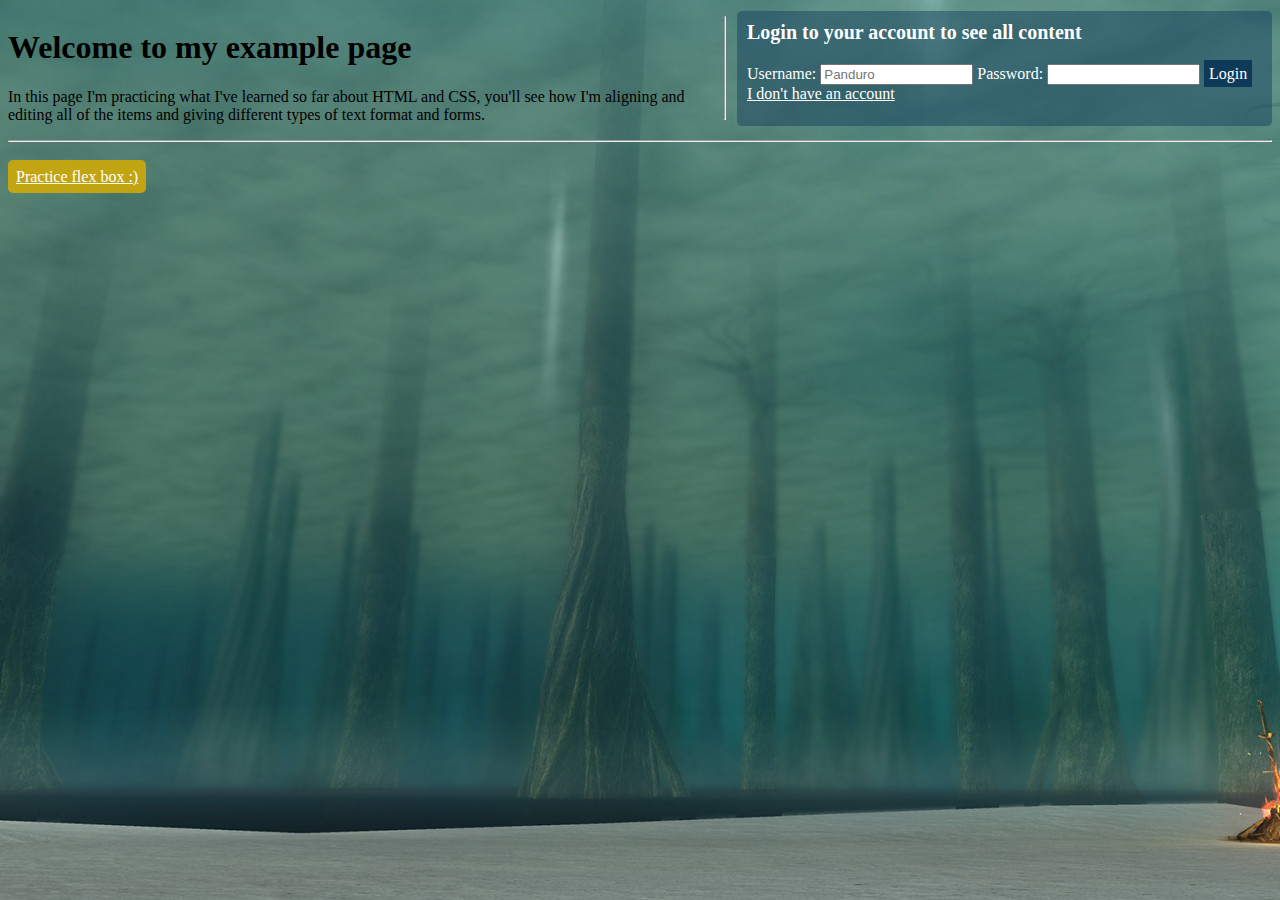
==== Prueba4Login/index.html @ 1c4c810f "renamed folders" ====
<!DOCTYPE html>
<html lang="en">
    <meta charset="UTF-8">
    <meta http-equiv="X-UA-Compatible" content="IE=edge">
    <meta name="viewport" content="width=device-width, initial-scale=1.0">
    <title>Learning CSS Flex box</title>
    <link rel="icon" href="images/screenicon.jfif" type="image/x-icon">
    <link rel="stylesheet" href="style.css" type="text/css">

</head>
<body id="skeleton">
    <div class="upperbar">
        <div class="maintitle">
            <h1>Welcome to my example page</h1>
            <p>In this page I'm practicing what I've learned so far about HTML and CSS, you'll see how I'm aligning and editing all of the items and giving different types of text format and forms.</p>
        </div>
        <hr>
        <div class="login">
            <form autocomplete="off">
                <p class="logintitle"><b>Login to your account to see all content</b></p>
                <label for="username" >Username:</label>
                <input type="text" id="username" name="username" placeholder="Panduro" size="16">
                <label for="password">Password:</label>
                <input type="password" id="password" name="password" size="16">
                <a href="#" class="loginbutton">Login</a> <br>
                <a href="#" class="noaccount">I don't have an account</a>
            </form>
        </div>
    </div> 
    <hr> <br>

    <a href="pages/boxes.html" target="_self" class="boxesbutton">Practice flex box :)</a>
</body>

</html>
---- Prueba4Login/style.css ----
#skeleton{
    background-image: url(images/10m.jpg)  
}

.upperbar{
    display: flex;
    flex-wrap:wrap;
    flex-direction: row;
    justify-content: space-between;
    height: 120px;
    padding-bottom: 4px;
}

.maintitle{
    color:black;
    align-items: center;
    height: 115px;
    width: 715px;
}

.login{
    display: flex;
    flex-wrap:nowrap;
    flex-direction: row;
    background-color: rgba(14, 58, 90, 0.44);
    margin-left: 10px;
    padding: 0px 0px 0px 10px;
    height: 115px;
    width: 525px;
    border-radius: 5px;
    color: white;
    align-self: center;                                                                                        
}

.logintitle{
    font-size: 20px;
    margin-top: 10px;
}



.noaccount:link, .noaccount:visited{
    color: white;
}
.noaccount:hover, .noaccount:active{
    color: gray;
}



.loginbutton:link, .loginbutton:visited{
    color: white;
    background-color: rgba(14, 58, 90, 1);
    padding: 5px; 
    text-decoration: none;

}
.loginbutton:hover{
    color: white;
    background-color: rgba(14, 58, 144, 1);
    padding: 5px; 
    text-decoration: none;
    border-radius: 10px;
}        

.boxesbutton:link{
    color: white;
    background-color: rgba(214, 172, 0, 0.84);
    padding: 8px;
    border-radius: 5px;
}
.boxesbutton:visited{
    color: rgba(79, 73, 76, 0.74);
    background-color: rgba(214, 172, 0, 0.84);
    padding: 8px;
    border-radius: 5px;  
}
.boxesbutton:active{
    color: rgba(79, 73, 76, 0.74);
    background-color: rgba(214, 172, 83, 0.69);
    padding: 8px;
    border-radius: 5px;  
}


/*_____________________________BOXES SKELETON__________________________________________*/
#boxesk {
    background: url("images/pisonegro.jfif");
}

#boxesk > h1{
    color:white
}

#boxesk > h2{
    color:white
}

#boxesk > p{
    color:white;
    margin: 3px;
}


.numberbox{
    color:black;
    background-color: white;
    text-align: center;
    width: 150px;
    padding: 50px 0px;
    font-size: 20px;
    margin: 5px;
}


.box1 {
    display:flex;
    background-color: rgba(116, 47, 20, 1);
    margin-top: 25px;
    padding: 10px;
    height: 650px;
    align-content: start;
    align-items: space-between;
    justify-content: center;
    flex-flow: row wrap;
    }

.box2 {
    display:flex;
    background-color: rgba(116, 47, 20, 1);
    margin-top: 25px;
    height: 150px;
    flex-flow: row;
    justify-content: space-around;
    }

.box3 {
    display:flex;
    background-color: rgba(116, 47, 20, 1);
    margin-top: 25px;
    padding: 10px;
    height: 650px;
    flex-flow: row wrap;
    align-content: space-around;
    align-items: center;
    justify-content: start;

}
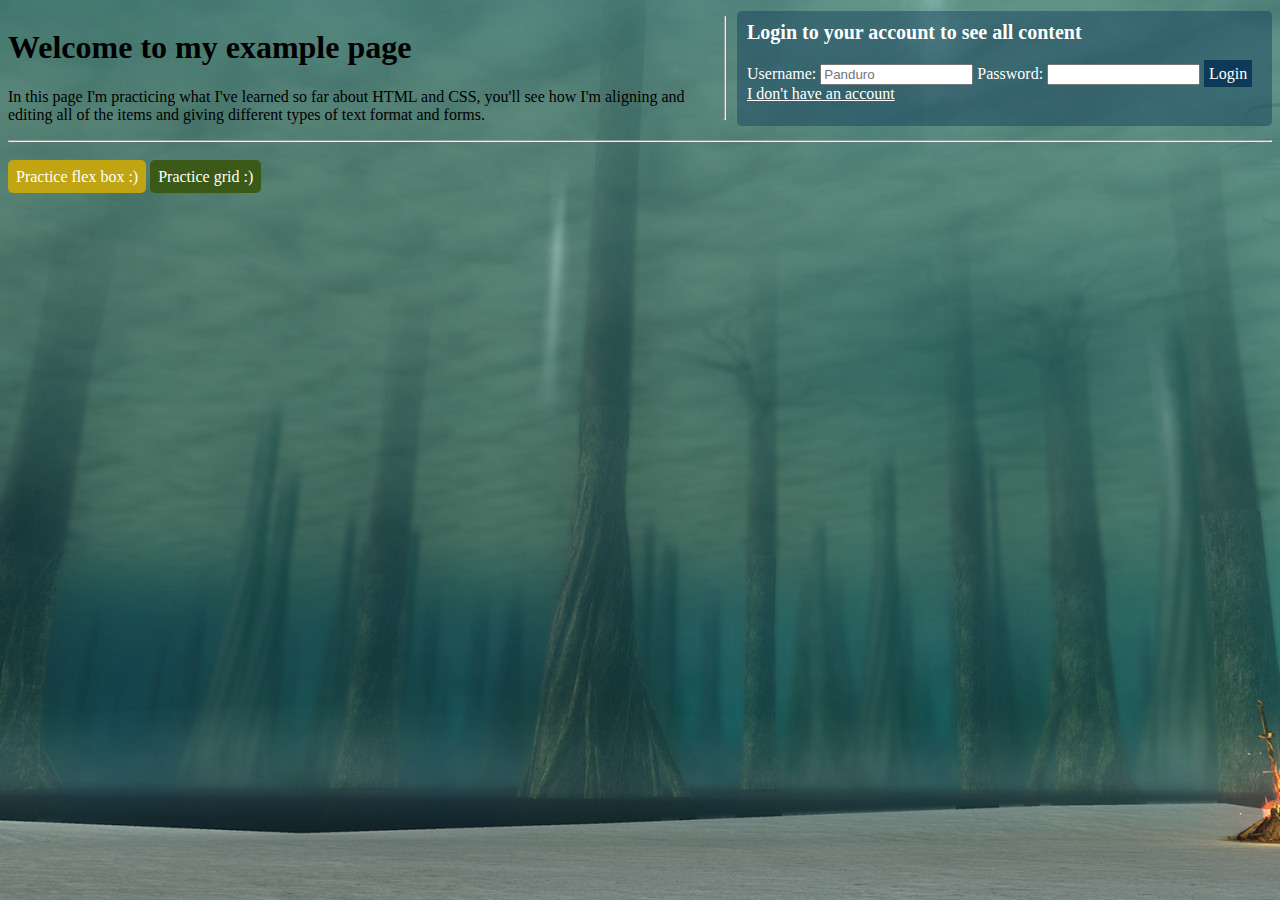
==== commit 3cd0a17e: "added grid page" ====
--- a/Prueba4Login/index.html
+++ b/Prueba4Login/index.html
@@ -29,7 +29,8 @@
     </div> 
     <hr> <br>
 
-    <a href="pages/boxes.html" target="_self" class="boxesbutton">Practice flex box :)</a>
+    <a href="pages/boxes.html" target="_blank" class="boxesbutton">Practice flex box :)</a>
+    <a href="pages/grid.html" target="_blank" class="gridbutton">Practice grid :)</a>
 </body>
 
 </html>--- a/Prueba4Login/style.css
+++ b/Prueba4Login/style.css
@@ -68,18 +68,42 @@
     background-color: rgba(214, 172, 0, 0.84);
     padding: 8px;
     border-radius: 5px;
+    text-decoration: none;
 }
 .boxesbutton:visited{
     color: rgba(79, 73, 76, 0.74);
     background-color: rgba(214, 172, 0, 0.84);
     padding: 8px;
     border-radius: 5px;  
+    text-decoration: none;
 }
 .boxesbutton:active{
     color: rgba(79, 73, 76, 0.74);
     background-color: rgba(214, 172, 83, 0.69);
     padding: 8px;
     border-radius: 5px;  
+    text-decoration: none;
+}
+.gridbutton:link{
+    color: white;
+    background-color: rgba(58, 87, 18, 0.95);
+    padding: 8px;
+    border-radius: 5px;
+    text-decoration: none;
+}
+.gridbutton:visited{
+    color: white;
+    background-color: rgba(58, 87, 18, 0.8);
+    padding: 8px;
+    border-radius: 5px;  
+    text-decoration: none;
+}
+.gridbutton:active{
+    color: white;
+    background-color: rgba(105, 133, 114, 0.88);
+    padding: 8px;
+    border-radius: 5px;  
+    text-decoration: none;
 }
 
 
@@ -101,17 +125,10 @@
     margin: 3px;
 }
 
-
-.numberbox{
-    color:black;
-    background-color: white;
-    text-align: center;
-    width: 150px;
-    padding: 50px 0px;
-    font-size: 20px;
-    margin: 5px;
-}
-
+#boxesk > dl{
+    color:white;
+    margin: 3px;
+}
 
 .box1 {
     display:flex;
@@ -125,6 +142,16 @@
     flex-flow: row wrap;
     }
 
+    .box1 > div {
+        color:black;
+        background-color: white;
+        text-align: center;
+        width: 150px;
+        line-height: 130px;
+        font-size: 20px;
+        margin: 5px;
+    }
+
 .box2 {
     display:flex;
     background-color: rgba(116, 47, 20, 1);
@@ -139,10 +166,53 @@
     background-color: rgba(116, 47, 20, 1);
     margin-top: 25px;
     padding: 10px;
-    height: 650px;
+    height: 675px;
     flex-flow: row wrap;
-    align-content: space-around;
-    align-items: center;
-    justify-content: start;
-
-}
+    align-content: space-between;
+    align-items: start;
+    justify-content: space-between;
+}
+
+.box3 > div {
+    color:black;
+    background-color: white;
+    text-align: center;
+    width: 150px;
+    line-height: 130px;
+    font-size: 20px;
+    margin: 5px;
+}
+
+/*_________________________________GRID SKELETON______________________________________*/
+
+#grid-skeleton {
+    background: url(images/fondohojas.jpg)
+}
+
+#grid-skeleton > p {
+    margin: 1px;
+}
+
+.grid-container-1 {
+    background-color: rgba(92, 130, 5, 0.79);
+    display: grid;
+    padding: 10px;
+    border-radius: 5px;
+    grid-template-columns: 150px 150px 150px 150px;
+    justify-content: space-evenly;
+    gap: 10px;
+}
+
+.grid-container-1 > div {
+    background-color: rgba(222, 227, 211, 100);
+    padding: 40px 0px;
+    border: 1px solid black;
+    font-size: 20px;
+    text-align: center;
+}
+
+.grid-box-1 {
+    /*grid-area: 1 / 2 / 4 / 4*/
+}
+
+
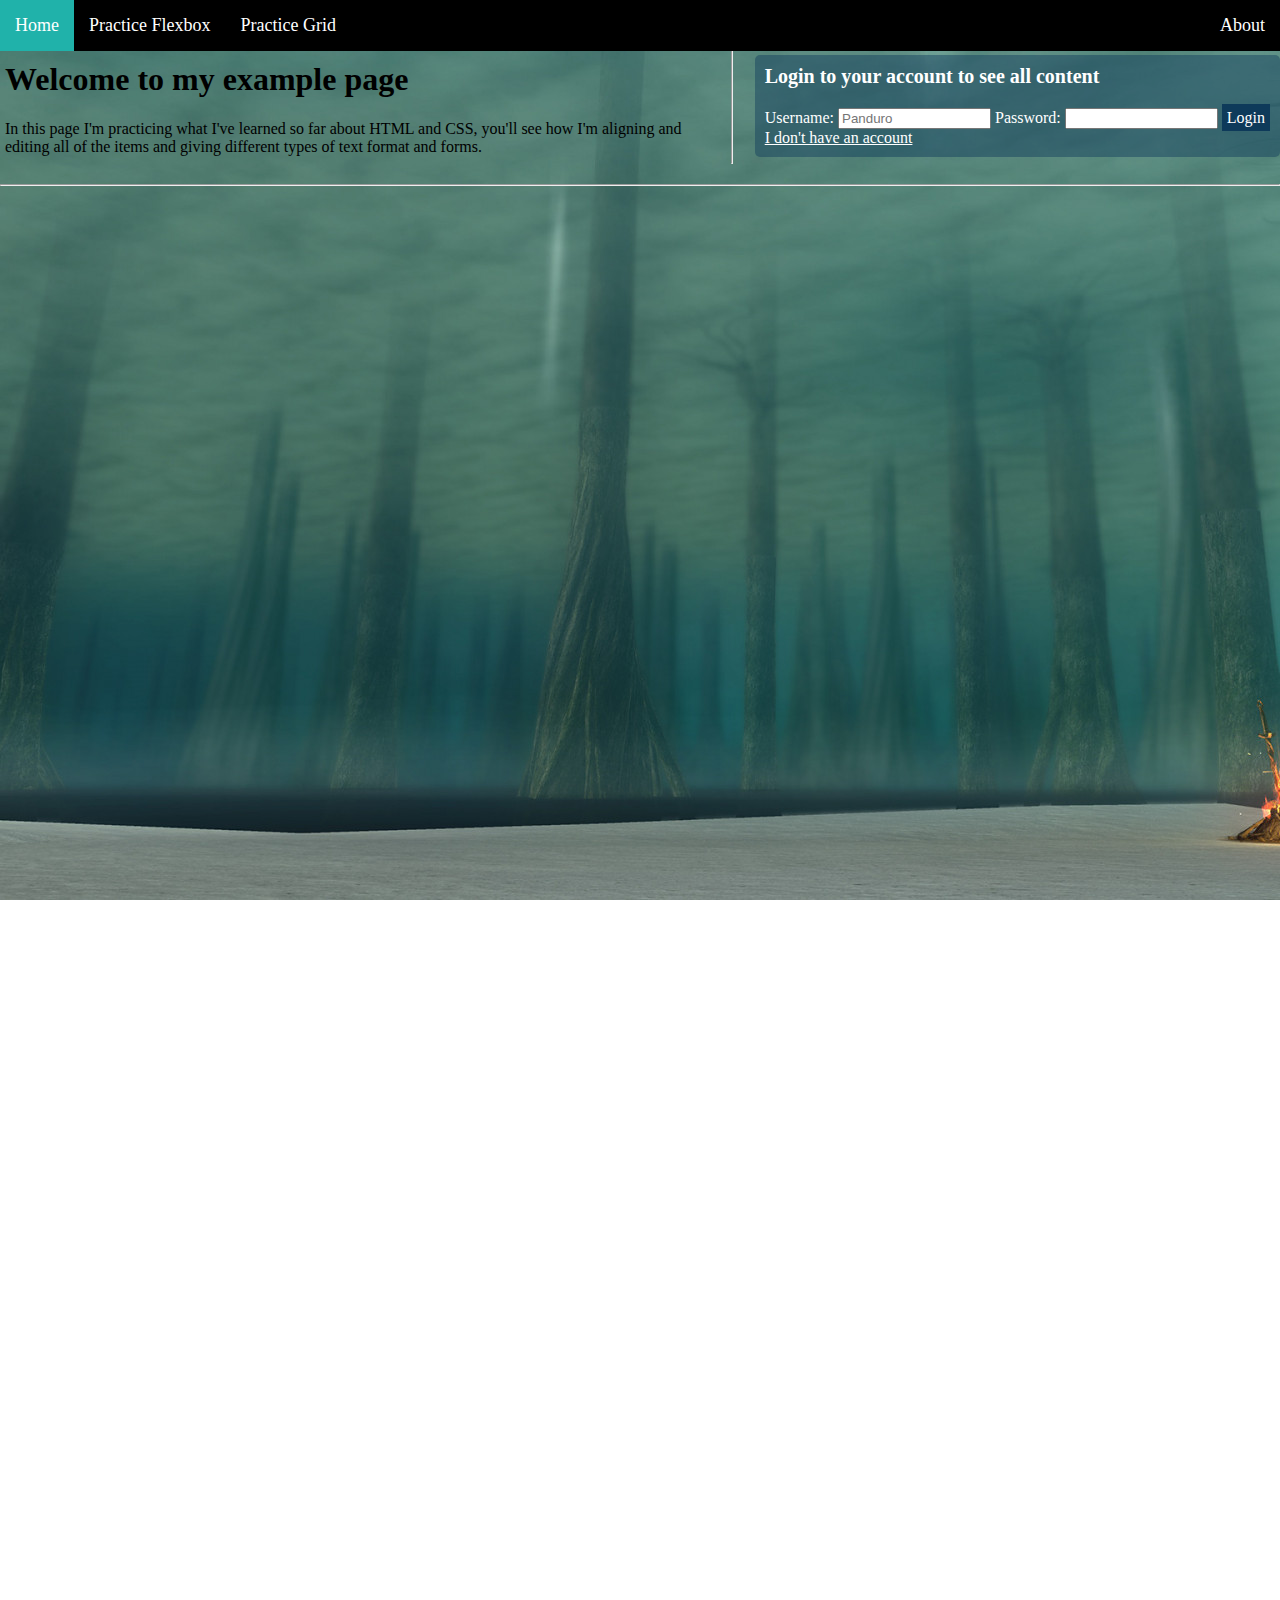
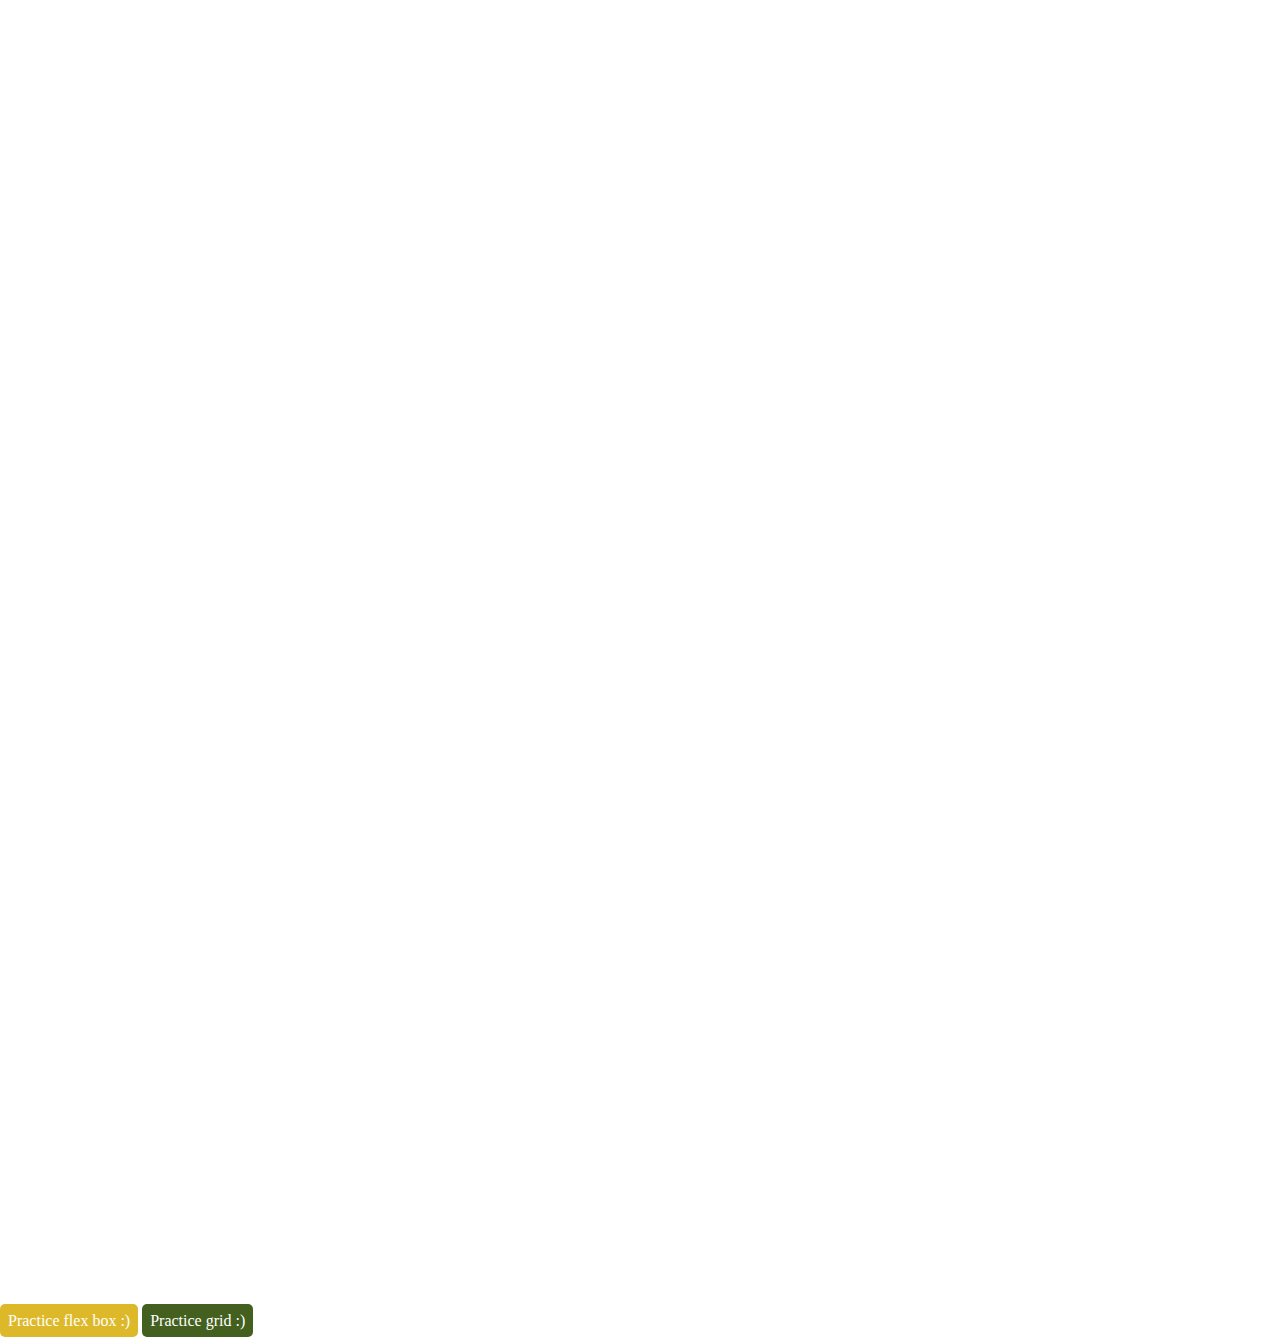
==== commit 6460076e: "Added fixed upper bar" ====
--- a/Prueba4Login/index.html
+++ b/Prueba4Login/index.html
@@ -9,7 +9,16 @@
 
 </head>
 <body id="skeleton">
-    <div class="upperbar">
+    <div class="mainmenu">
+        <div><a href="#" style="background-color: lightseagreen;" class="active">Home</a></div>
+        <div><a href="pages/boxes.html">Practice Flexbox</a></div>
+        <div><a href="pages/grid.html">Practice Grid</a></div>
+        <div><a href="https://www.facebook.com" style="position: absolute; right: 0;">About</a></div>
+    </div>
+
+    </ul>
+
+    <div id="upperbar">
         <div class="maintitle">
             <h1>Welcome to my example page</h1>
             <p>In this page I'm practicing what I've learned so far about HTML and CSS, you'll see how I'm aligning and editing all of the items and giving different types of text format and forms.</p>
@@ -29,6 +38,9 @@
     </div> 
     <hr> <br>
 
+    <br><br><br><br><br><br><br><br><br><br><br><br><br><br><br><br><br><br><br><br><br><br><br><br><br><br><br><br><br><br><br><br><br><br><br><br><br><br><br><br><br><br><br><br><br><br><br><br><br><br><br><br><br><br><br><br><br><br><br><br><br><br><br><br><br><br><br><br><br><br><br><br><br><br><br><br><br><br><br><br><br><br><br><br><br><br><br><br><br><br><br><br><br><br><br><br><br><br><br><br><br><br><br><br><br><br><br><br><br><br><br><br><br><br><br><br><br><br><br><br><br><br><br><br><br><br><br><br><br><br><br><br><br><br><br><br><br><br><br><br><br><br><br><br><br><br><br><br><br><br>
+
+
     <a href="pages/boxes.html" target="_blank" class="boxesbutton">Practice flex box :)</a>
     <a href="pages/grid.html" target="_blank" class="gridbutton">Practice grid :)</a>
 </body>
--- a/Prueba4Login/style.css
+++ b/Prueba4Login/style.css
@@ -1,32 +1,69 @@
 #skeleton{
-    background-image: url(images/10m.jpg)  
-}
-
-.upperbar{
+    background-image: url(images/10m.jpg);
+    background-repeat: no-repeat;
+    background-size: cover;  
+    background-attachment: fixed;
+    margin: 0;
+}
+
+
+.mainmenu {
+    display: flex;
+    margin: 0;
+    justify-content: start;
+    flex-wrap: wrap;
+    background-color: black;
+    position: fixed;
+    top: 0;
+    width: 100%
+}
+
+.mainmenu div a {
+    display: block;
+    color: white;
+    font-size: 18px;
+    text-decoration: none;
+    background-color: black;
+    padding: 15px;
+}
+
+.mainmenu div a:hover   {
+    background-color: gray;
+}
+
+.active {
+    background-color: lightseagreen; /*ask cris about this*/
+}
+
+
+
+
+#upperbar{
     display: flex;
     flex-wrap:wrap;
     flex-direction: row;
     justify-content: space-between;
-    height: 120px;
+    height: 100%;
     padding-bottom: 4px;
+    padding-left: 5px;
+    padding-top: 40px;
 }
 
 .maintitle{
     color:black;
     align-items: center;
-    height: 115px;
+    height: 100%;
     width: 715px;
 }
 
 .login{
     display: flex;
-    flex-wrap:nowrap;
+    flex-wrap:wrap;
     flex-direction: row;
     background-color: rgba(14, 58, 90, 0.44);
     margin-left: 10px;
-    padding: 0px 0px 0px 10px;
-    height: 115px;
-    width: 525px;
+    padding: 0px 10px 10px 10px;
+    height: 100%;
     border-radius: 5px;
     color: white;
     align-self: center;                                                                                        
@@ -110,6 +147,10 @@
 /*_____________________________BOXES SKELETON__________________________________________*/
 #boxesk {
     background: url("images/pisonegro.jfif");
+    background-repeat: no-repeat;
+    background-size: cover;  
+    background-attachment: fixed;
+    margin: 0;
 }
 
 #boxesk > h1{
@@ -155,9 +196,9 @@
 .box2 {
     display:flex;
     background-color: rgba(116, 47, 20, 1);
-    margin-top: 25px;
-    height: 150px;
-    flex-flow: row;
+    margin: 5px 5px;
+    height: 100%;
+    flex-flow: row wrap;
     justify-content: space-around;
     }
 
@@ -166,12 +207,17 @@
     background-color: rgba(116, 47, 20, 1);
     margin-top: 25px;
     padding: 10px;
-    height: 675px;
+    height: 750px;
     flex-flow: row wrap;
-    align-content: space-between;
+    align-content: start;
     align-items: start;
-    justify-content: space-between;
-}
+    justify-content: start;
+}
+
+@media screen and (max-width: 480px) {
+    .box3 {height: 100%;}
+    
+  }
 
 .box3 > div {
     color:black;
@@ -186,7 +232,8 @@
 /*_________________________________GRID SKELETON______________________________________*/
 
 #grid-skeleton {
-    background: url(images/fondohojas.jpg)
+    background: url(images/fondohojas.jpg);
+    margin: 0;
 }
 
 #grid-skeleton > p {
@@ -199,6 +246,7 @@
     padding: 10px;
     border-radius: 5px;
     grid-template-columns: 150px 150px 150px 150px;
+    /*grid-template-columns: repeat(auto-fill, 186px);*/
     justify-content: space-evenly;
     gap: 10px;
 }
@@ -212,7 +260,7 @@
 }
 
 .grid-box-1 {
-    /*grid-area: 1 / 2 / 4 / 4*/
-}
-
-
+    grid-area: 1 / 2 / 4 / 4;
+}
+
+
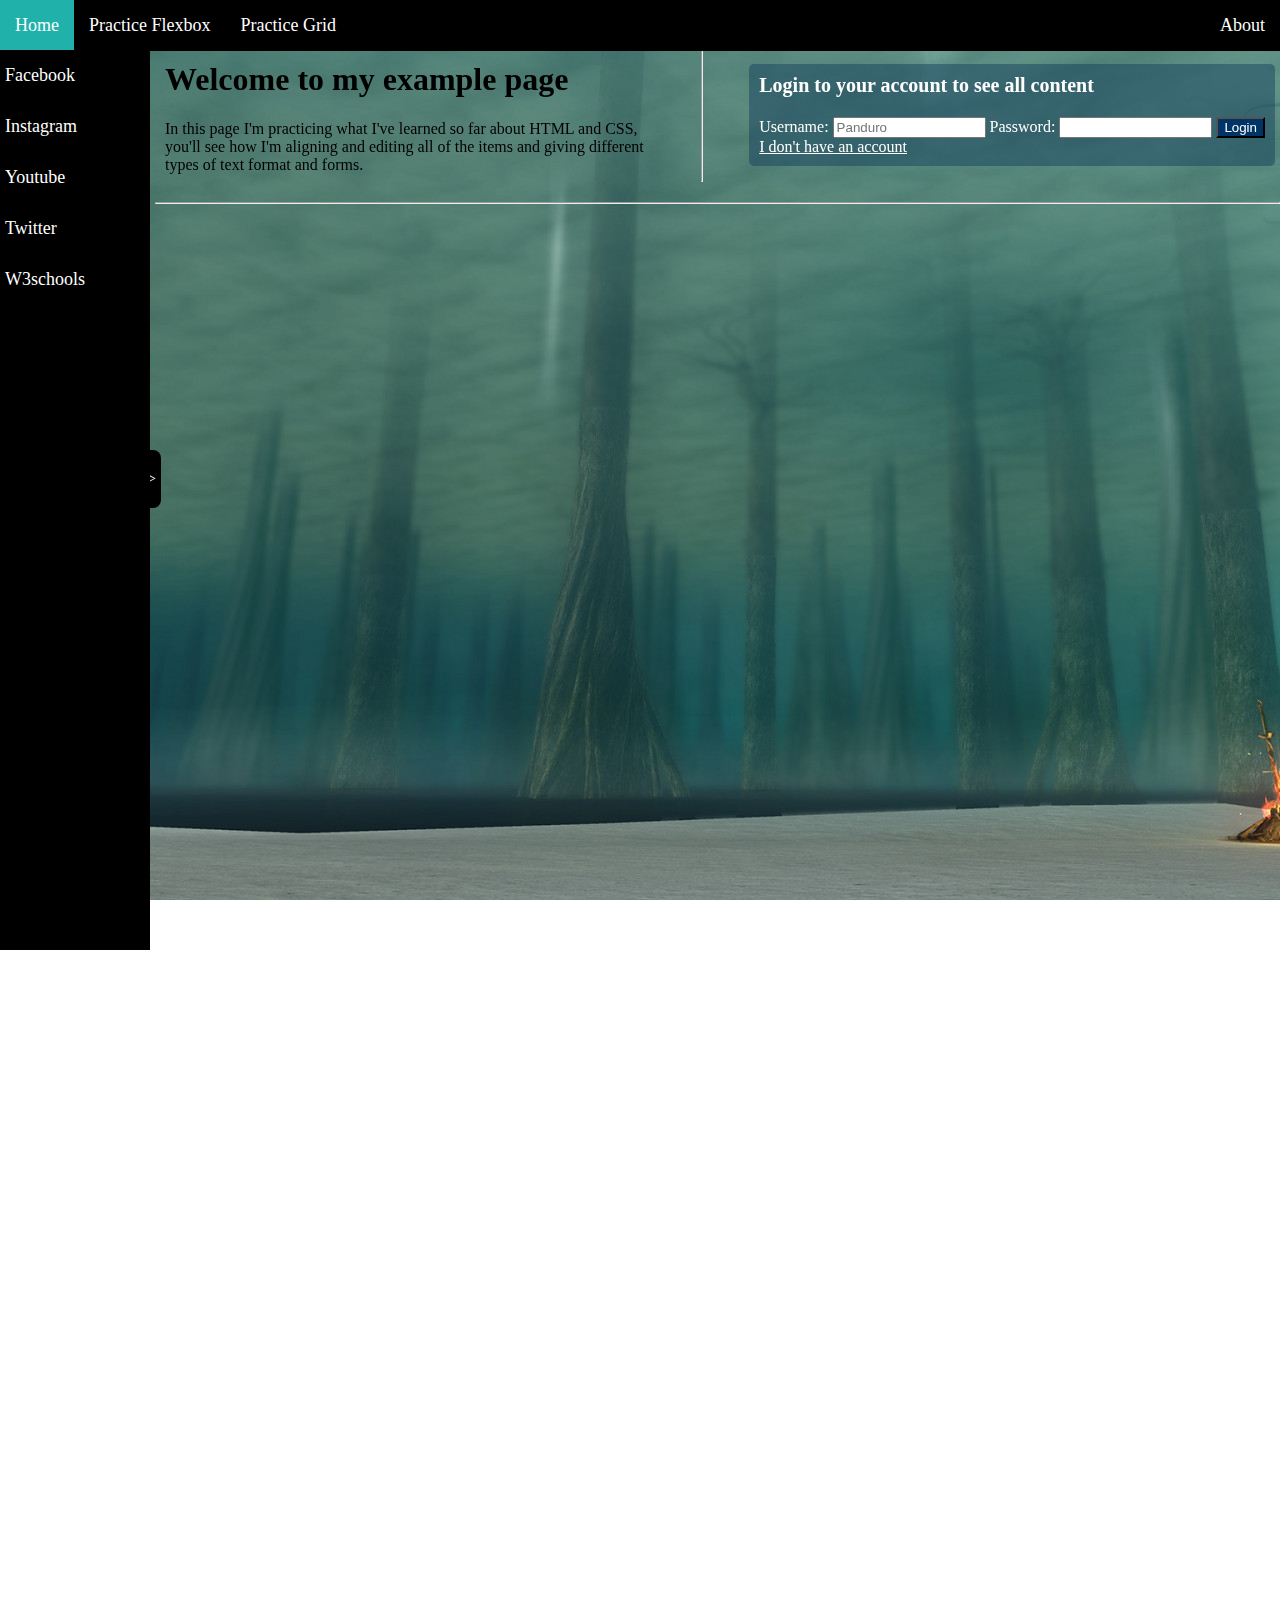
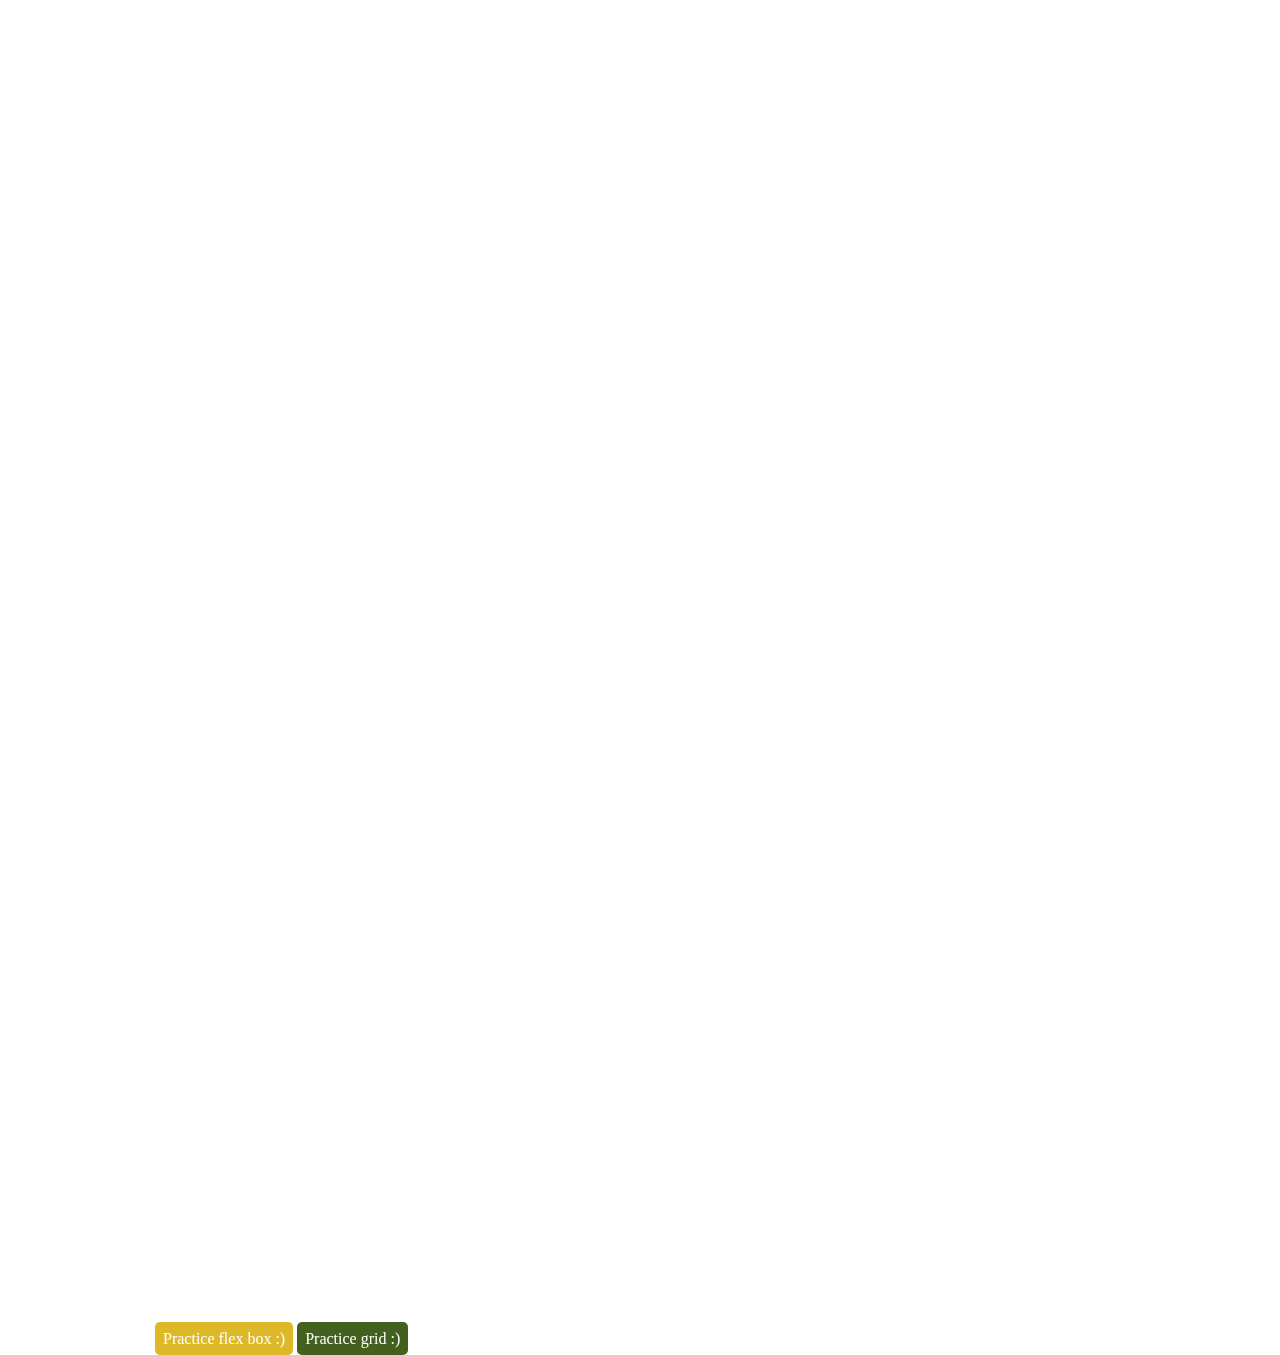
==== commit 82cae709: "Added left navigation bar" ====
--- a/Prueba4Login/index.html
+++ b/Prueba4Login/index.html
@@ -16,33 +16,47 @@
         <div><a href="https://www.facebook.com" style="position: absolute; right: 0;">About</a></div>
     </div>
 
+    <div class="leftmenu">
+        <div><a href="https://www.facebook.com">Facebook</a></div>
+        <div><a href="https://www.instagram.com">Instagram</a></div>
+        <div><a href="https://www.youtube.com">Youtube</a></div>
+        <div><a href="https://www.twitter.com">Twitter</a></div>
+        <div><a href="https://www.w3schools.com">W3schools</a></div>
+        </div>
+
+    <div class="socialbutton">></div>
+
     </ul>
 
-    <div id="upperbar">
-        <div class="maintitle">
-            <h1>Welcome to my example page</h1>
-            <p>In this page I'm practicing what I've learned so far about HTML and CSS, you'll see how I'm aligning and editing all of the items and giving different types of text format and forms.</p>
-        </div>
-        <hr>
-        <div class="login">
-            <form autocomplete="off">
-                <p class="logintitle"><b>Login to your account to see all content</b></p>
-                <label for="username" >Username:</label>
-                <input type="text" id="username" name="username" placeholder="Panduro" size="16">
-                <label for="password">Password:</label>
-                <input type="password" id="password" name="password" size="16">
-                <a href="#" class="loginbutton">Login</a> <br>
-                <a href="#" class="noaccount">I don't have an account</a>
-            </form>
-        </div>
-    </div> 
-    <hr> <br>
+    <div style="padding-left: 155px;">
+        <div id="upperbar">
+            <div class="maintitle">
+                <h1>Welcome to my example page</h1>
+                <p>In this page I'm practicing what I've learned so far about HTML and CSS, you'll see how I'm aligning and editing all of the items and giving different types of text format and forms.</p>
+            </div>
+            <hr>
 
-    <br><br><br><br><br><br><br><br><br><br><br><br><br><br><br><br><br><br><br><br><br><br><br><br><br><br><br><br><br><br><br><br><br><br><br><br><br><br><br><br><br><br><br><br><br><br><br><br><br><br><br><br><br><br><br><br><br><br><br><br><br><br><br><br><br><br><br><br><br><br><br><br><br><br><br><br><br><br><br><br><br><br><br><br><br><br><br><br><br><br><br><br><br><br><br><br><br><br><br><br><br><br><br><br><br><br><br><br><br><br><br><br><br><br><br><br><br><br><br><br><br><br><br><br><br><br><br><br><br><br><br><br><br><br><br><br><br><br><br><br><br><br><br><br><br><br><br><br><br><br>
+            <div class="login">
+                <form autocomplete="off">
+                    <p class="logintitle"><b>Login to your account to see all content</b></p>
+                    <label for="username" >Username:</label>
+                    <input type="text" id="username" name="username" placeholder="Panduro" size="16" required="required">
+                    <label for="password">Password:</label>
+                    <input type="password" id="password" name="password" size="16" required="required">
+                    <!--<a href="pages/boxes.html" class="loginbutton">Login</a>-->
+                    <input type="submit" value="Login" style="background-color:rgb(0, 51, 102); color: white;"> <br>
+                    <a href="#" class="noaccount">I don't have an account</a>
+                </form>
+            </div>
+        </div> 
+        <hr> <br>
+
+        <br><br><br><br><br><br><br><br><br><br><br><br><br><br><br><br><br><br><br><br><br><br><br><br><br><br><br><br><br><br><br><br><br><br><br><br><br><br><br><br><br><br><br><br><br><br><br><br><br><br><br><br><br><br><br><br><br><br><br><br><br><br><br><br><br><br><br><br><br><br><br><br><br><br><br><br><br><br><br><br><br><br><br><br><br><br><br><br><br><br><br><br><br><br><br><br><br><br><br><br><br><br><br><br><br><br><br><br><br><br><br><br><br><br><br><br><br><br><br><br><br><br><br><br><br><br><br><br><br><br><br><br><br><br><br><br><br><br><br><br><br><br><br><br><br><br><br><br><br><br>
 
 
-    <a href="pages/boxes.html" target="_blank" class="boxesbutton">Practice flex box :)</a>
-    <a href="pages/grid.html" target="_blank" class="gridbutton">Practice grid :)</a>
+        <a href="pages/boxes.html" target="_blank" class="boxesbutton">Practice flex box :)</a>
+        <a href="pages/grid.html" target="_blank" class="gridbutton">Practice grid :)</a>
+    </div>
 </body>
 
 </html>--- a/Prueba4Login/style.css
+++ b/Prueba4Login/style.css
@@ -35,6 +35,41 @@
     background-color: lightseagreen; /*ask cris about this*/
 }
 
+.leftmenu {
+    background-color:black;
+    position: fixed;
+    left: 0;
+    margin-top: 50px;
+    width: 150px;
+    height: 100%;
+    overflow: auto;
+}
+
+.leftmenu  div  a{
+    width: 150px;
+    color: white;
+    padding: 15px 0px 15px 5px;
+    display: block;
+    text-decoration: none;
+    font-size: 18px;
+}
+
+.leftmenu div a:hover {
+    background-color: gray;
+}
+
+.socialbutton{
+    color: white;
+    background-color: black;
+    padding: 20px 5px 20px 0px;
+    width: 15px;
+    position: fixed;
+    left: 141px;
+    top: 50%;
+    border-radius: 8px;
+    text-align: end;
+    z-index: -1;
+}
 
 
 
@@ -45,7 +80,7 @@
     justify-content: space-between;
     height: 100%;
     padding-bottom: 4px;
-    padding-left: 5px;
+    padding-left: 10px;
     padding-top: 40px;
 }
 
@@ -53,7 +88,7 @@
     color:black;
     align-items: center;
     height: 100%;
-    width: 715px;
+    width: 500px;
 }
 
 .login{
@@ -63,6 +98,7 @@
     background-color: rgba(14, 58, 90, 0.44);
     margin-left: 10px;
     padding: 0px 10px 10px 10px;
+    margin-right: 5px;
     height: 100%;
     border-radius: 5px;
     color: white;
@@ -153,20 +189,20 @@
     margin: 0;
 }
 
-#boxesk > h1{
+#boxesk div h1{
     color:white
 }
 
-#boxesk > h2{
+#boxesk div h2{
     color:white
 }
 
-#boxesk > p{
+#boxesk div p{
     color:white;
     margin: 3px;
 }
 
-#boxesk > dl{
+#boxesk div dl{
     color:white;
     margin: 3px;
 }
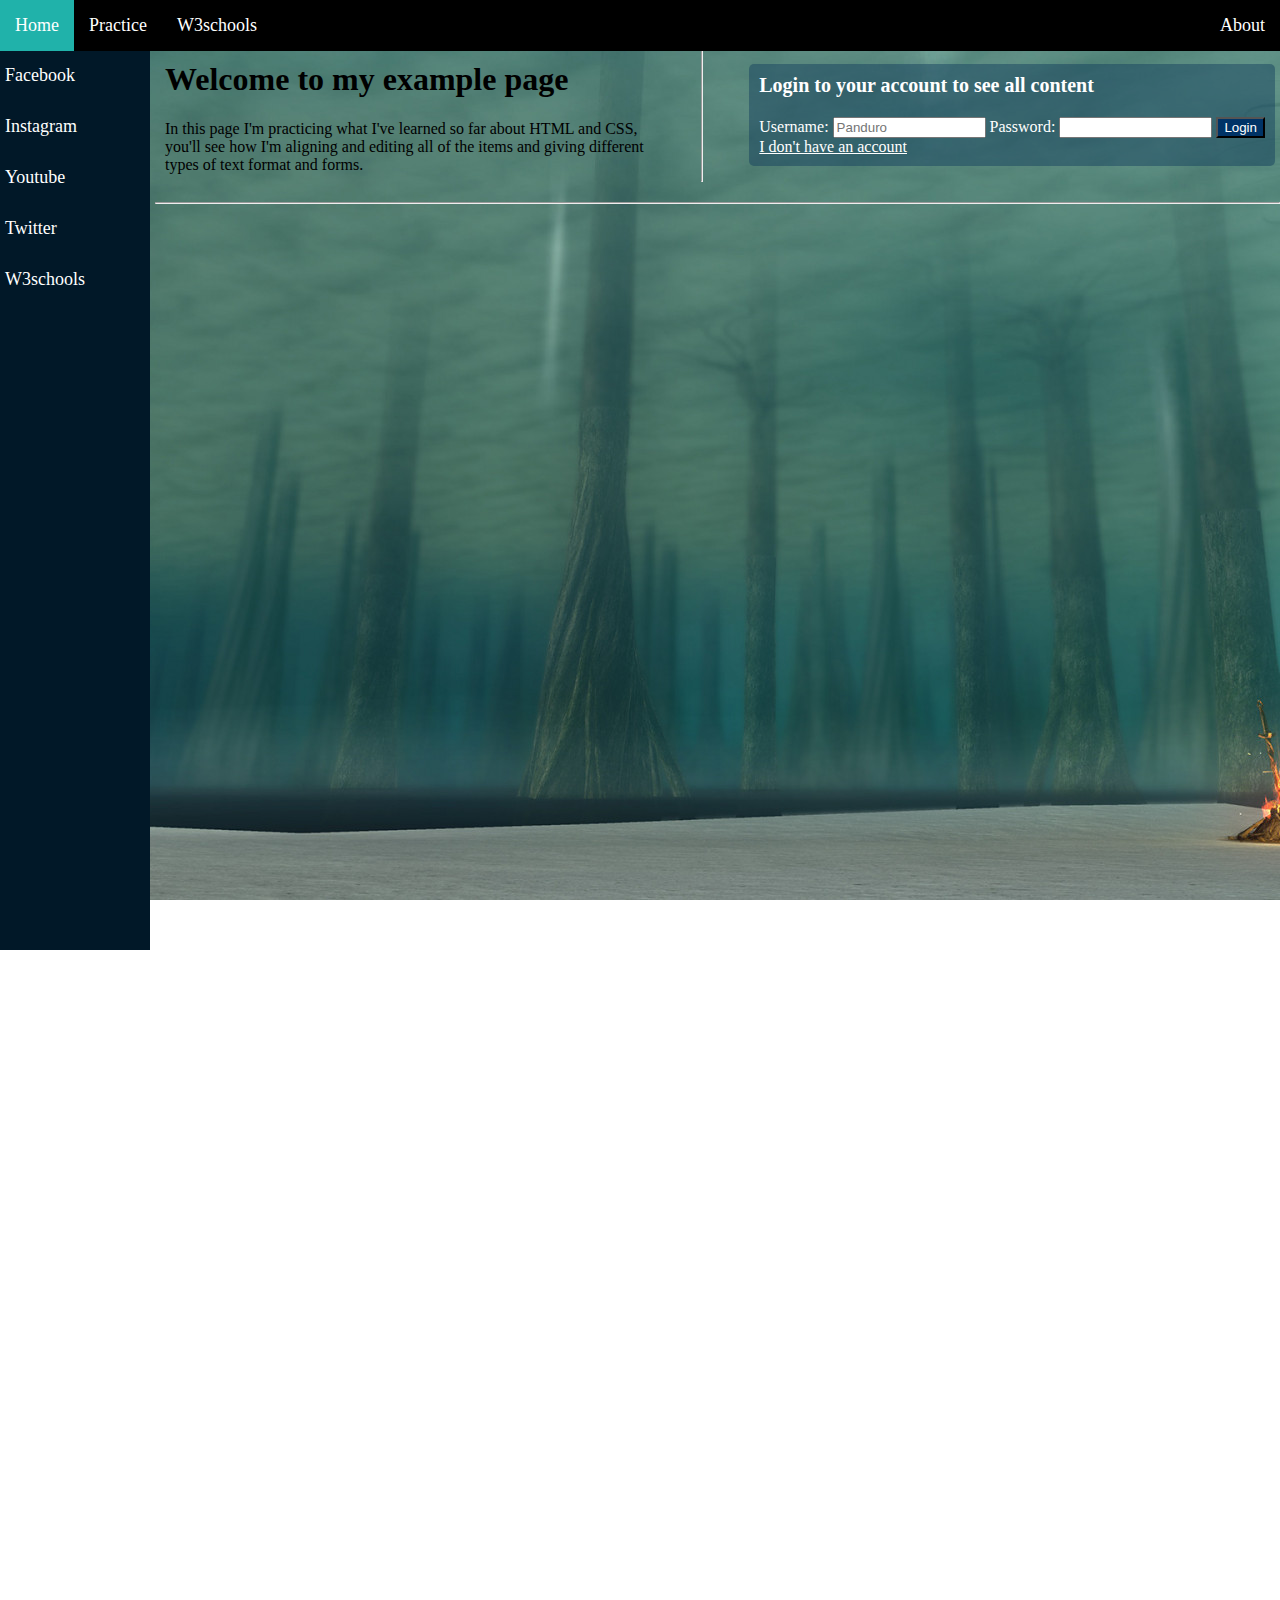
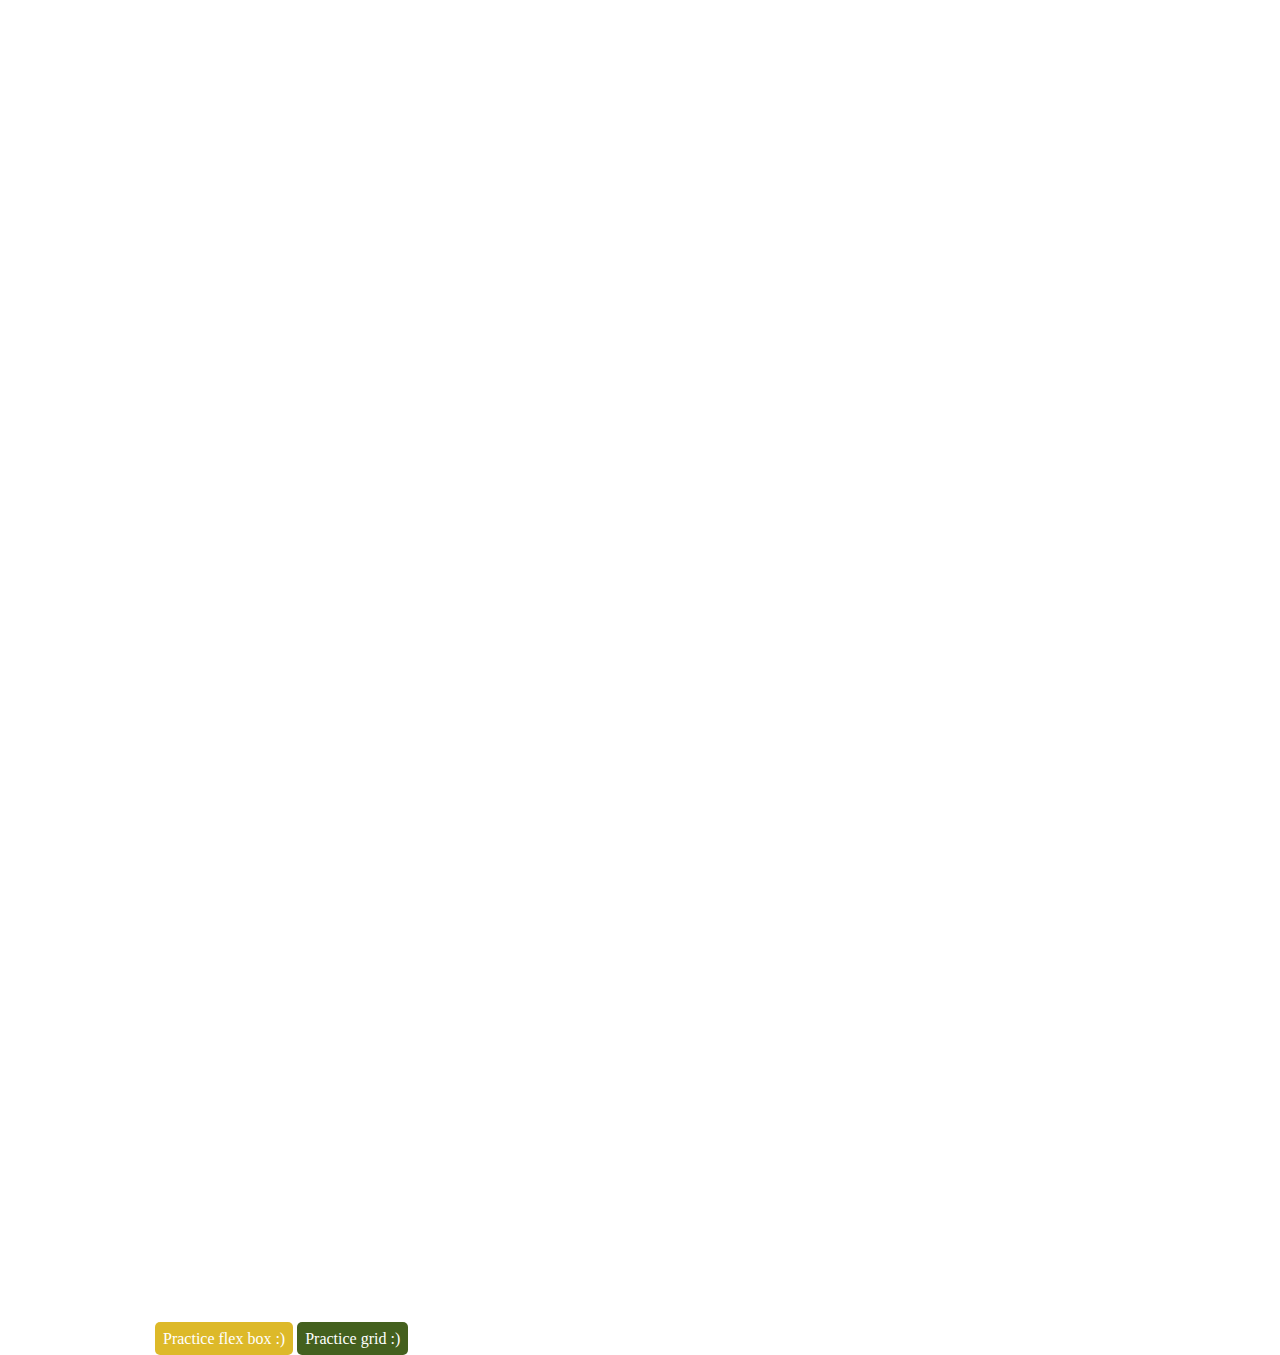
==== commit 55893887: "Modified mainmenu bar buttons and colors, plus added dropdown menus to buttons" ====
--- a/Prueba4Login/index.html
+++ b/Prueba4Login/index.html
@@ -11,11 +11,24 @@
 <body id="skeleton">
     <div class="mainmenu">
         <div><a href="#" style="background-color: lightseagreen;" class="active">Home</a></div>
-        <div><a href="pages/boxes.html">Practice Flexbox</a></div>
-        <div><a href="pages/grid.html">Practice Grid</a></div>
+        <div class="practice">
+            <button class="practicebutton">Practice</button>        
+            <div class="practicedrop">
+                <div><a href="../Prueba3/myown.html">My own practice</a></div>
+                <div><a href="pages/boxes.html">Practice Flexbox</a></div>
+                <div><a href="pages/grid.html">Practice Grid</a></div>
+            </div>
+        </div>
+        <div class="wupper">
+            <button class="wbutton">W3schools</button>        
+            <div class="wdrop">
+                <div><a href="https://www.w3schools.com/html/default.asp">HTML</a></div>
+                <div><a href="https://www.w3schools.com/css/default.asp">CSS</a></div>
+            </div>
+        </div>
         <div><a href="https://www.facebook.com" style="position: absolute; right: 0;">About</a></div>
-    </div>
-
+        </div>
+   
     <div class="leftmenu">
         <div><a href="https://www.facebook.com">Facebook</a></div>
         <div><a href="https://www.instagram.com">Instagram</a></div>
@@ -25,8 +38,6 @@
         </div>
 
     <div class="socialbutton">></div>
-
-    </ul>
 
     <div style="padding-left: 155px;">
         <div id="upperbar">
@@ -54,8 +65,8 @@
         <br><br><br><br><br><br><br><br><br><br><br><br><br><br><br><br><br><br><br><br><br><br><br><br><br><br><br><br><br><br><br><br><br><br><br><br><br><br><br><br><br><br><br><br><br><br><br><br><br><br><br><br><br><br><br><br><br><br><br><br><br><br><br><br><br><br><br><br><br><br><br><br><br><br><br><br><br><br><br><br><br><br><br><br><br><br><br><br><br><br><br><br><br><br><br><br><br><br><br><br><br><br><br><br><br><br><br><br><br><br><br><br><br><br><br><br><br><br><br><br><br><br><br><br><br><br><br><br><br><br><br><br><br><br><br><br><br><br><br><br><br><br><br><br><br><br><br><br><br><br>
 
 
-        <a href="pages/boxes.html" target="_blank" class="boxesbutton">Practice flex box :)</a>
-        <a href="pages/grid.html" target="_blank" class="gridbutton">Practice grid :)</a>
+        <a href="pages/boxes.html" target="_blank" class="boxesbutton">Practice flex box :&#41;</a>
+        <a href="pages/grid.html" target="_blank" class="gridbutton">Practice grid :&#41;</a>
     </div>
 </body>
 
--- a/Prueba4Login/style.css
+++ b/Prueba4Login/style.css
@@ -15,10 +15,12 @@
     background-color: black;
     position: fixed;
     top: 0;
-    width: 100%
-}
-
-.mainmenu div a {
+    width: 100%;
+    max-height: 51px;
+    z-index: 1;
+}
+
+.mainmenu > div > a {
     display: block;
     color: white;
     font-size: 18px;
@@ -27,16 +29,96 @@
     padding: 15px;
 }
 
-.mainmenu div a:hover   {
-    background-color: gray;
-}
+.mainmenu > div > a:hover   {
+    background-color: rgb(73, 103, 83);
+}
+
+
 
 .active {
     background-color: lightseagreen; /*ask cris about this*/
 }
 
+.practicebutton {
+    background-color: black;
+    border: none;
+    color: white;
+    font-size: 18px;
+    font-family: inherit;
+    padding: 15px;
+}
+
+.practice:hover .practicebutton {
+    background-color: rgb(73, 103, 83);
+}
+
+.practicebutton:hover {
+    background-color: rgb(73, 103, 83);
+}
+
+.practicedrop {
+    position: absolute;
+    display: none;
+}
+
+.practicedrop > div > a {
+    background-color: black;
+    border: none;
+    color: white;
+    font-size: 15px;
+    font-family: inherit;
+    padding: 15px;
+    text-decoration: none;
+    display: block;
+}
+
+.practicedrop > div > a:hover {
+    background-color: rgba(105, 133, 114);
+}
+
+.practice:hover .practicedrop {
+    display: block;
+}
+
+.wbutton {
+    background-color: black;
+    border: none;
+    color: white;
+    font-size: 18px;
+    font-family: inherit;
+    padding: 15px;
+}
+
+.wbutton:hover {
+    background-color: rgb(73, 103, 83);
+}
+
+.wdrop {
+    position: absolute;
+    display: none;
+}
+
+.wdrop > div > a {
+    background-color: black;
+    border: none;
+    color: white;
+    font-size: 15px;
+    font-family: inherit;
+    padding: 15px;
+    text-decoration: none;
+    display: block;
+}
+
+.wdrop > div > a:hover {
+    background-color: rgba(105, 133, 114);
+}
+
+.wupper:hover .wdrop {
+    display: block;
+}
+
 .leftmenu {
-    background-color:black;
+    background-color: rgb(1, 24, 40)    ;
     position: fixed;
     left: 0;
     margin-top: 50px;
@@ -55,7 +137,7 @@
 }
 
 .leftmenu div a:hover {
-    background-color: gray;
+    background-color: black;
 }
 
 .socialbutton{
@@ -69,6 +151,7 @@
     border-radius: 8px;
     text-align: end;
     z-index: -1;
+    display: none;
 }
 
 
